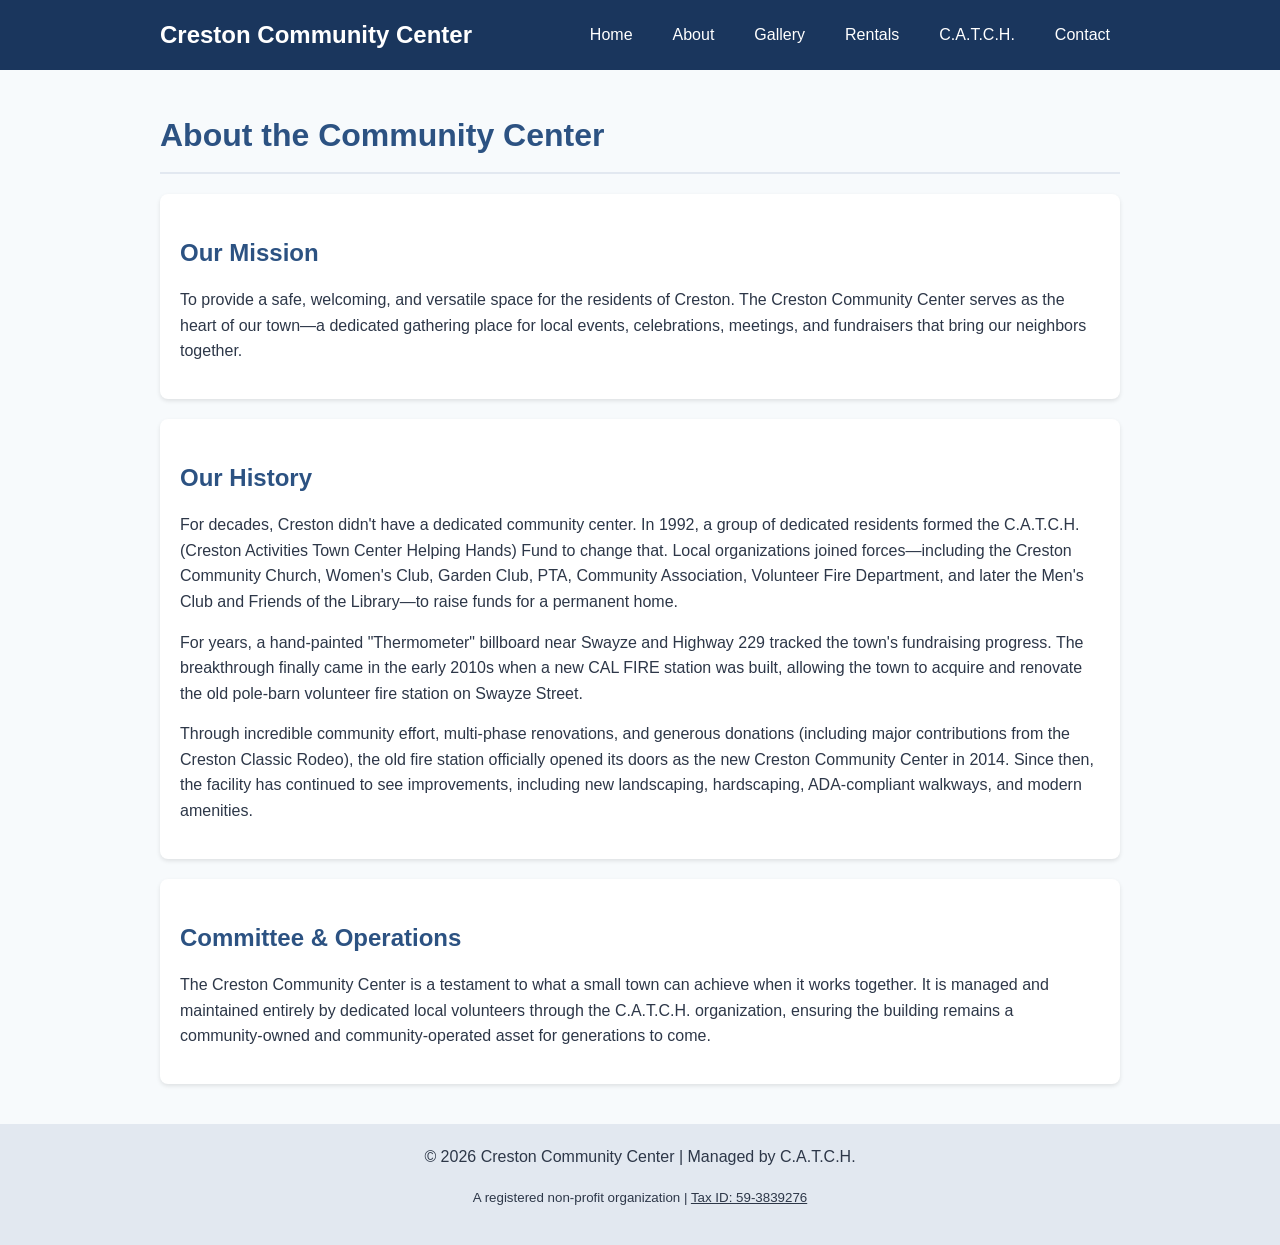
==== about.html @ 667bd277 "Upload website files" ====
<!DOCTYPE html>
<html lang="en">
<head>
    <meta charset="UTF-8">
    <meta name="viewport" content="width=device-width, initial-scale=1.0">
    <title>About Us | Creston Community Center</title>
    <link rel="stylesheet" href="css/style.css">
</head>
<body>
    <header>
        <nav>
            <a href="index.html" class="logo">Creston Community Center</a>
            <ul class="nav-links">
                <li><a href="index.html">Home</a></li>
                <li><a href="about.html">About</a></li>
                <li><a href="gallery.html">Gallery</a></li>
                <li><a href="rentals.html">Rentals</a></li>
                <li><a href="catch.html">C.A.T.C.H.</a></li>
                <li><a href="contact.html">Contact</a></li>
            </ul>
        </nav>
    </header>

    <main>
        <h1>About the Community Center</h1>
        
        <div class="card">
            <h2>Our Mission</h2>
            <p>To provide a safe, welcoming, and versatile space for the residents of Creston. The Creston Community Center serves as the heart of our town—a dedicated gathering place for local events, celebrations, meetings, and fundraisers that bring our neighbors together.</p>
        </div>

        <div class="card">
            <h2>Our History</h2>
            <p>For decades, Creston didn't have a dedicated community center. In 1992, a group of dedicated residents formed the C.A.T.C.H. (Creston Activities Town Center Helping Hands) Fund to change that. Local organizations joined forces—including the Creston Community Church, Women's Club, Garden Club, PTA, Community Association, Volunteer Fire Department, and later the Men's Club and Friends of the Library—to raise funds for a permanent home.</p>
            <p>For years, a hand-painted "Thermometer" billboard near Swayze and Highway 229 tracked the town's fundraising progress. The breakthrough finally came in the early 2010s when a new CAL FIRE station was built, allowing the town to acquire and renovate the old pole-barn volunteer fire station on Swayze Street.</p>
            <p>Through incredible community effort, multi-phase renovations, and generous donations (including major contributions from the Creston Classic Rodeo), the old fire station officially opened its doors as the new Creston Community Center in 2014. Since then, the facility has continued to see improvements, including new landscaping, hardscaping, ADA-compliant walkways, and modern amenities.</p>
        </div>

        <div class="card">
            <h2>Committee & Operations</h2>
            <p>The Creston Community Center is a testament to what a small town can achieve when it works together. It is managed and maintained entirely by dedicated local volunteers through the C.A.T.C.H. organization, ensuring the building remains a community-owned and community-operated asset for generations to come.</p>
        </div>
    </main>

    <footer>
        <p>&copy; 2026 Creston Community Center | Managed by C.A.T.C.H.</p>
        <p><small>A registered non-profit organization | <a href="https://www.guidestar.org/profile/59-3839276" target="_blank" rel="noopener noreferrer" style="color: inherit; text-decoration: underline;">Tax ID: 59-3839276</a></small></p>
    </footer>
</body>
</html>
---- css/style.css ----
/* Base Styles */
:root {
    --primary-color: #2c5282; /* A nice community blue */
    --secondary-color: #f7fafc;
    --text-color: #2d3748;
    --nav-bg: #1a365d;
}

* {
    box-sizing: border-box;
    margin: 0;
    padding: 0;
}

body {
    font-family: -apple-system, BlinkMacSystemFont, "Segoe UI", Roboto, Helvetica, Arial, sans-serif;
    line-height: 1.6;
    color: var(--text-color);
    background-color: var(--secondary-color);
}

/* Navigation */
header {
    background-color: var(--nav-bg);
    color: white;
    padding: 1rem 0;
}

nav {
    max-width: 1000px;
    margin: 0 auto;
    display: flex;
    justify-content: space-between;
    align-items: center;
    padding: 0 20px;
}

.logo {
    font-size: 1.5rem;
    font-weight: bold;
    color: white;
    text-decoration: none;
}

.nav-links {
    list-style: none;
    display: flex;
    gap: 20px;
}

.nav-links a {
    color: white;
    text-decoration: none;
    padding: 5px 10px;
    border-radius: 4px;
    transition: background-color 0.3s;
}

.nav-links a:hover {
    background-color: rgba(255,255,255,0.2);
}

/* Hero Section */
.hero {
    background-size: cover;
    background-position: center;
    height: 350px;
    display: flex;
    align-items: center;
    justify-content: center;
    color: white;
    text-align: center;
    margin-bottom: 30px;
    border-radius: 8px;
    position: relative;
    box-shadow: 0 4px 6px rgba(0,0,0,0.1);
}
.hero::before {
    content: "";
    position: absolute;
    top: 0; left: 0; right: 0; bottom: 0;
    background: rgba(0,0,0,0.4);
    border-radius: 8px;
}
.hero-content {
    position: relative;
    z-index: 1;
    padding: 0 20px;
}
.hero h1 {
    color: white;
    border: none;
    margin: 0;
    font-size: 2.5rem;
    text-shadow: 1px 1px 4px rgba(0,0,0,0.8);
}

/* Main Content */
main {
    max-width: 1000px;
    margin: 40px auto;
    padding: 0 20px;
    min-height: 60vh;
}

h1 {
    color: var(--primary-color);
    margin-bottom: 20px;
    border-bottom: 2px solid #e2e8f0;
    padding-bottom: 10px;
}

h2 {
    margin: 20px 0 15px;
    color: var(--primary-color);
}

p {
    margin-bottom: 15px;
}

/* Calendar Placeholder */
.calendar-container {
    background: white;
    padding: 20px;
    border: 1px dashed #cbd5e0;
    border-radius: 8px;
    text-align: center;
    margin: 30px 0;
    min-height: 400px;
    display: flex;
    align-items: center;
    justify-content: center;
}

/* Cards / Boxes */
.card {
    background: white;
    padding: 20px;
    border-radius: 8px;
    box-shadow: 0 2px 4px rgba(0,0,0,0.1);
    margin-bottom: 20px;
}

/* Organization Table */
.org-table {
    width: 100%;
    border-collapse: collapse;
    margin-top: 15px;
}
.org-table td {
    padding: 15px;
    border-bottom: 1px solid #e2e8f0;
    vertical-align: top;
}
.org-table tr:last-child td {
    border-bottom: none;
}
.org-logo {
    width: 120px;
    text-align: center;
}
.org-logo img {
    max-width: 100px;
    max-height: 100px;
    object-fit: contain;
    border-radius: 4px;
}
.org-info p {
    margin: 5px 0 0 0;
    font-size: 0.95rem;
    color: #4a5568;
}

/* Images */
.img-responsive {
    max-width: 100%;
    height: auto;
    border-radius: 8px;
    margin-bottom: 15px;
}

.gallery {
    display: grid;
    grid-template-columns: repeat(auto-fit, minmax(300px, 1fr));
    gap: 20px;
    margin-top: 20px;
}

/* Footer */
footer {
    text-align: center;
    padding: 20px;
    background-color: #e2e8f0;
    margin-top: 40px;
}
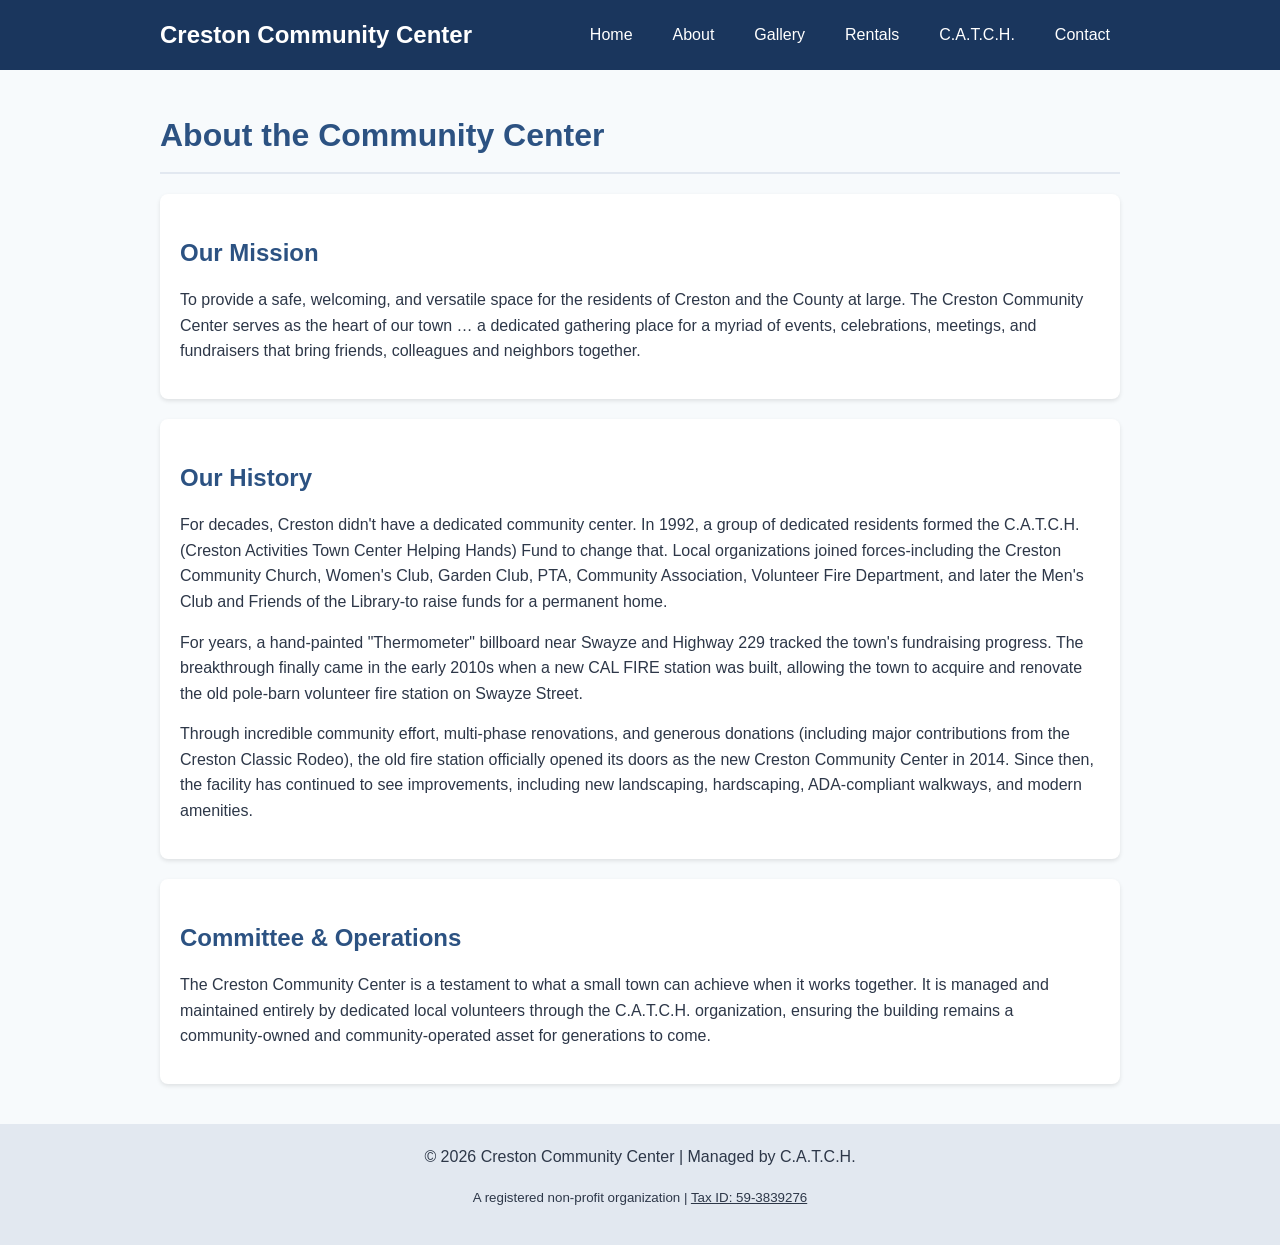
==== commit 85266bdf: "Update mission statement on About page" ====
--- a/about.html
+++ b/about.html
@@ -23,15 +23,15 @@
 
     <main>
         <h1>About the Community Center</h1>
-        
+
         <div class="card">
             <h2>Our Mission</h2>
-            <p>To provide a safe, welcoming, and versatile space for the residents of Creston. The Creston Community Center serves as the heart of our town—a dedicated gathering place for local events, celebrations, meetings, and fundraisers that bring our neighbors together.</p>
+            <p>To provide a safe, welcoming, and versatile space for the residents of Creston and the County at large. The Creston Community Center serves as the heart of our town … a dedicated gathering place for a myriad of events, celebrations, meetings, and fundraisers that bring friends, colleagues and neighbors together.</p>
         </div>
 
         <div class="card">
             <h2>Our History</h2>
-            <p>For decades, Creston didn't have a dedicated community center. In 1992, a group of dedicated residents formed the C.A.T.C.H. (Creston Activities Town Center Helping Hands) Fund to change that. Local organizations joined forces—including the Creston Community Church, Women's Club, Garden Club, PTA, Community Association, Volunteer Fire Department, and later the Men's Club and Friends of the Library—to raise funds for a permanent home.</p>
+            <p>For decades, Creston didn't have a dedicated community center. In 1992, a group of dedicated residents formed the C.A.T.C.H. (Creston Activities Town Center Helping Hands) Fund to change that. Local organizations joined forces-including the Creston Community Church, Women's Club, Garden Club, PTA, Community Association, Volunteer Fire Department, and later the Men's Club and Friends of the Library-to raise funds for a permanent home.</p>
             <p>For years, a hand-painted "Thermometer" billboard near Swayze and Highway 229 tracked the town's fundraising progress. The breakthrough finally came in the early 2010s when a new CAL FIRE station was built, allowing the town to acquire and renovate the old pole-barn volunteer fire station on Swayze Street.</p>
             <p>Through incredible community effort, multi-phase renovations, and generous donations (including major contributions from the Creston Classic Rodeo), the old fire station officially opened its doors as the new Creston Community Center in 2014. Since then, the facility has continued to see improvements, including new landscaping, hardscaping, ADA-compliant walkways, and modern amenities.</p>
         </div>
--- a/css/style.css
+++ b/css/style.css
@@ -194,3 +194,53 @@
     background-color: #e2e8f0;
     margin-top: 40px;
 }
+
+/* Mobile Responsive */
+@media (max-width: 768px) {
+    nav {
+        flex-direction: column;
+        gap: 15px;
+        padding: 10px 20px;
+    }
+    .nav-links {
+        flex-wrap: wrap;
+        justify-content: center;
+        gap: 10px;
+    }
+}
+
+/* Lightbox Styles */
+.gallery img {
+    cursor: pointer;
+    transition: transform 0.2s ease-in-out;
+}
+
+.gallery img:hover {
+    transform: scale(1.03);
+}
+
+#lightbox {
+    display: none;
+    position: fixed;
+    z-index: 9999;
+    top: 0;
+    left: 0;
+    width: 100%;
+    height: 100%;
+    background-color: rgba(0, 0, 0, 0.85);
+    justify-content: center;
+    align-items: center;
+    cursor: pointer;
+}
+
+#lightbox.active {
+    display: flex;
+}
+
+#lightbox img {
+    max-width: 90vw;
+    max-height: 90vh;
+    border-radius: 4px;
+    box-shadow: 0 0 20px rgba(0,0,0,0.5);
+    cursor: auto;
+}
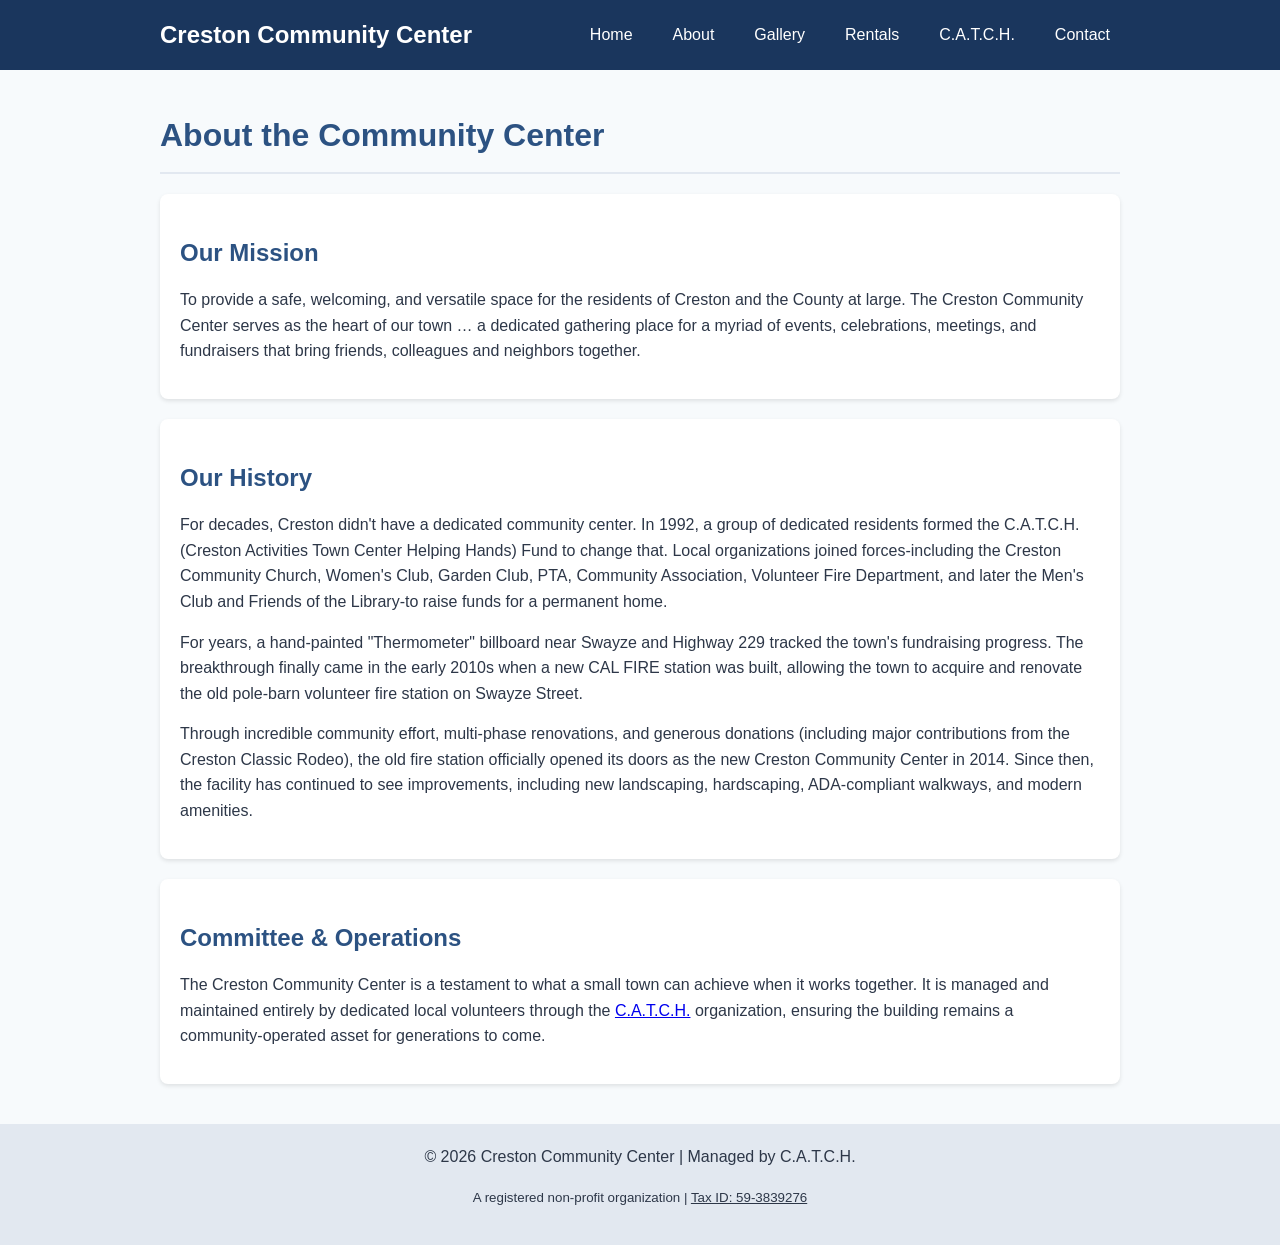
==== commit eba52739: "Update Committee & Operations copy and link CATCH" ====
--- a/about.html
+++ b/about.html
@@ -38,7 +38,7 @@
 
         <div class="card">
             <h2>Committee & Operations</h2>
-            <p>The Creston Community Center is a testament to what a small town can achieve when it works together. It is managed and maintained entirely by dedicated local volunteers through the C.A.T.C.H. organization, ensuring the building remains a community-owned and community-operated asset for generations to come.</p>
+            <p>The Creston Community Center is a testament to what a small town can achieve when it works together. It is managed and maintained entirely by dedicated local volunteers through the <a href="catch.html">C.A.T.C.H.</a> organization, ensuring the building remains a community-operated asset for generations to come.</p>
         </div>
     </main>
 
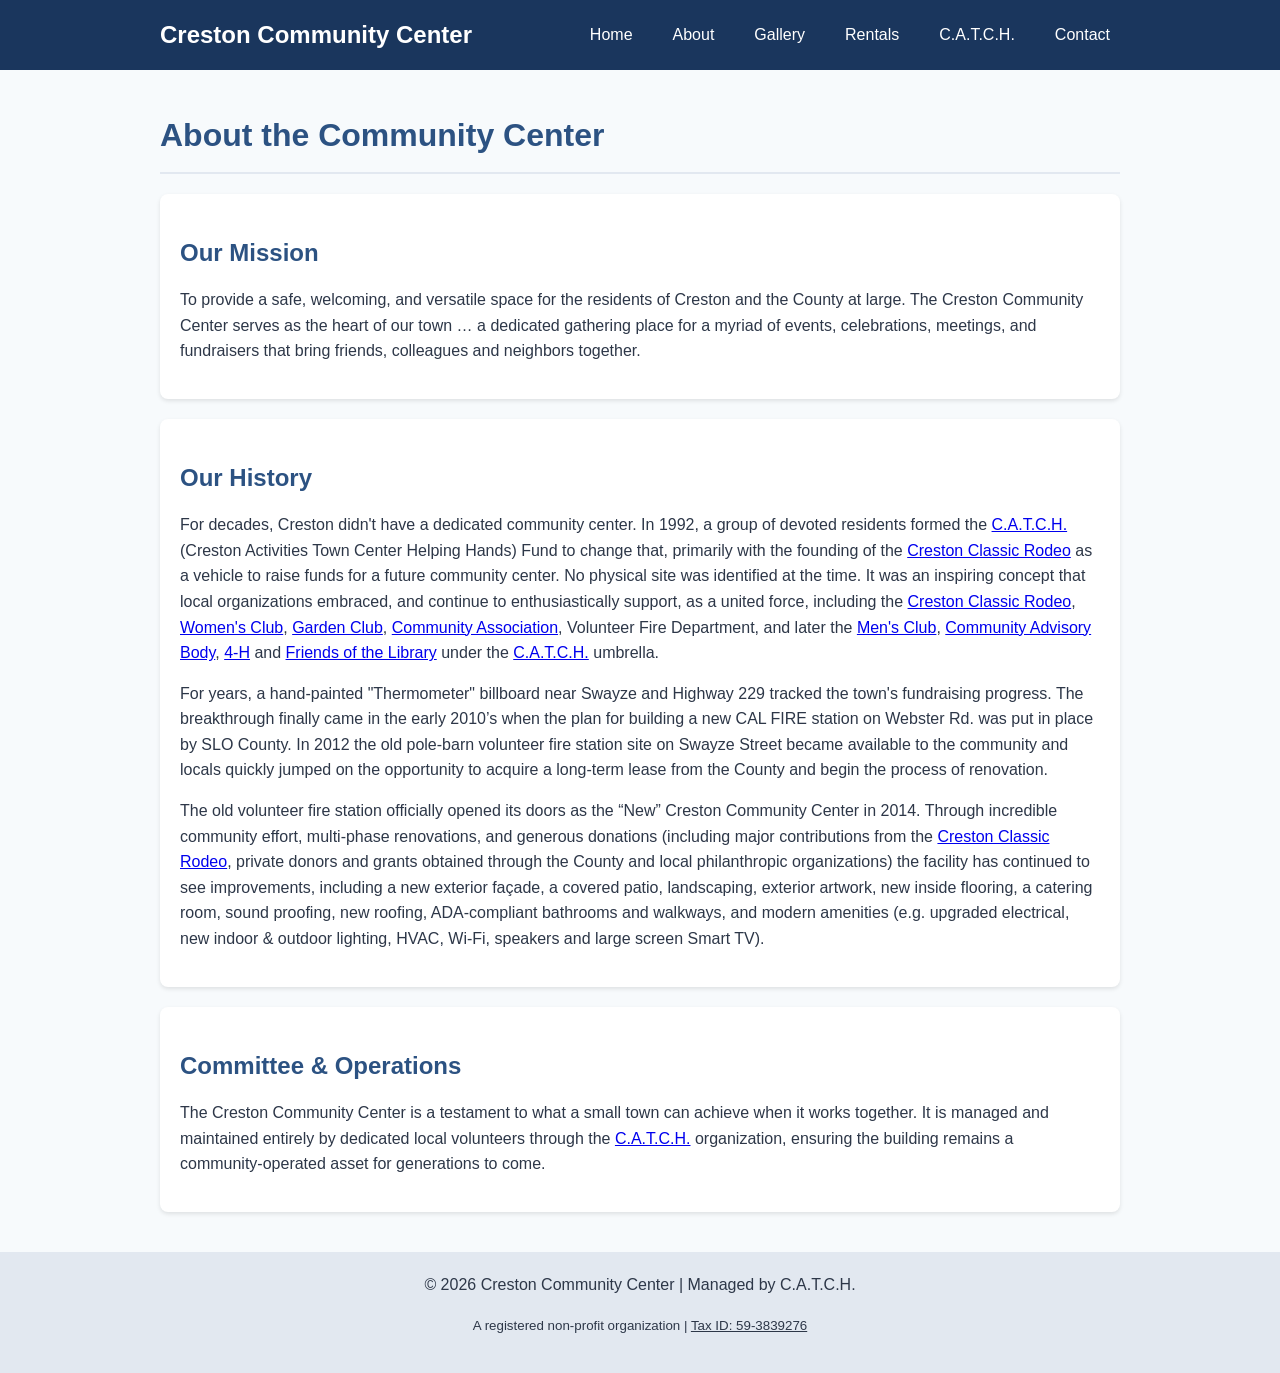
==== commit c8baf44b: "Update Our History copy and add external links to club websites/pages" ====
--- a/about.html
+++ b/about.html
@@ -31,9 +31,9 @@
 
         <div class="card">
             <h2>Our History</h2>
-            <p>For decades, Creston didn't have a dedicated community center. In 1992, a group of dedicated residents formed the C.A.T.C.H. (Creston Activities Town Center Helping Hands) Fund to change that. Local organizations joined forces-including the Creston Community Church, Women's Club, Garden Club, PTA, Community Association, Volunteer Fire Department, and later the Men's Club and Friends of the Library-to raise funds for a permanent home.</p>
-            <p>For years, a hand-painted "Thermometer" billboard near Swayze and Highway 229 tracked the town's fundraising progress. The breakthrough finally came in the early 2010s when a new CAL FIRE station was built, allowing the town to acquire and renovate the old pole-barn volunteer fire station on Swayze Street.</p>
-            <p>Through incredible community effort, multi-phase renovations, and generous donations (including major contributions from the Creston Classic Rodeo), the old fire station officially opened its doors as the new Creston Community Center in 2014. Since then, the facility has continued to see improvements, including new landscaping, hardscaping, ADA-compliant walkways, and modern amenities.</p>
+            <p>For decades, Creston didn't have a dedicated community center. In 1992, a group of devoted residents formed the <a href="catch.html">C.A.T.C.H.</a> (Creston Activities Town Center Helping Hands) Fund to change that, primarily with the founding of the <a href="https://www.crestonclassicrodeo.org/" target="_blank" rel="noopener noreferrer">Creston Classic Rodeo</a> as a vehicle to raise funds for a future community center. No physical site was identified at the time. It was an inspiring concept that local organizations embraced, and continue to enthusiastically support, as a united force, including the <a href="https://www.crestonclassicrodeo.org/" target="_blank" rel="noopener noreferrer">Creston Classic Rodeo</a>, <a href="https://www.crestonwomensclub.com/" target="_blank" rel="noopener noreferrer">Women's Club</a>, <a href="https://www.facebook.com/crestoncagardenclub/" target="_blank" rel="noopener noreferrer">Garden Club</a>, <a href="https://www.facebook.com/CCACrestonPoolFund" target="_blank" rel="noopener noreferrer">Community Association</a>, Volunteer Fire Department, and later the <a href="https://www.crestonmensclub.org/" target="_blank" rel="noopener noreferrer">Men's Club</a>, <a href="https://www.crestonadvisorybody.com/" target="_blank" rel="noopener noreferrer">Community Advisory Body</a>, <a href="http://www.creston4-h.org/" target="_blank" rel="noopener noreferrer">4-H</a> and <a href="https://www.facebook.com/FriendsofCrestonCALibrary/" target="_blank" rel="noopener noreferrer">Friends of the Library</a> under the <a href="catch.html">C.A.T.C.H.</a> umbrella.</p>
+            <p>For years, a hand-painted "Thermometer" billboard near Swayze and Highway 229 tracked the town's fundraising progress. The breakthrough finally came in the early 2010’s when the plan for building a new CAL FIRE station on Webster Rd. was put in place by SLO County. In 2012 the old pole-barn volunteer fire station site on Swayze Street became available to the community and locals quickly jumped on the opportunity to acquire a long-term lease from the County and begin the process of renovation.</p>
+            <p>The old volunteer fire station officially opened its doors as the “New” Creston Community Center in 2014. Through incredible community effort, multi-phase renovations, and generous donations (including major contributions from the <a href="https://www.crestonclassicrodeo.org/" target="_blank" rel="noopener noreferrer">Creston Classic Rodeo</a>, private donors and grants obtained through the County and local philanthropic organizations) the facility has continued to see improvements, including a new exterior façade, a covered patio, landscaping, exterior artwork, new inside flooring, a catering room, sound proofing, new roofing, ADA-compliant bathrooms and walkways, and modern amenities (e.g. upgraded electrical, new indoor & outdoor lighting, HVAC, Wi-Fi, speakers and large screen Smart TV).</p>
         </div>
 
         <div class="card">
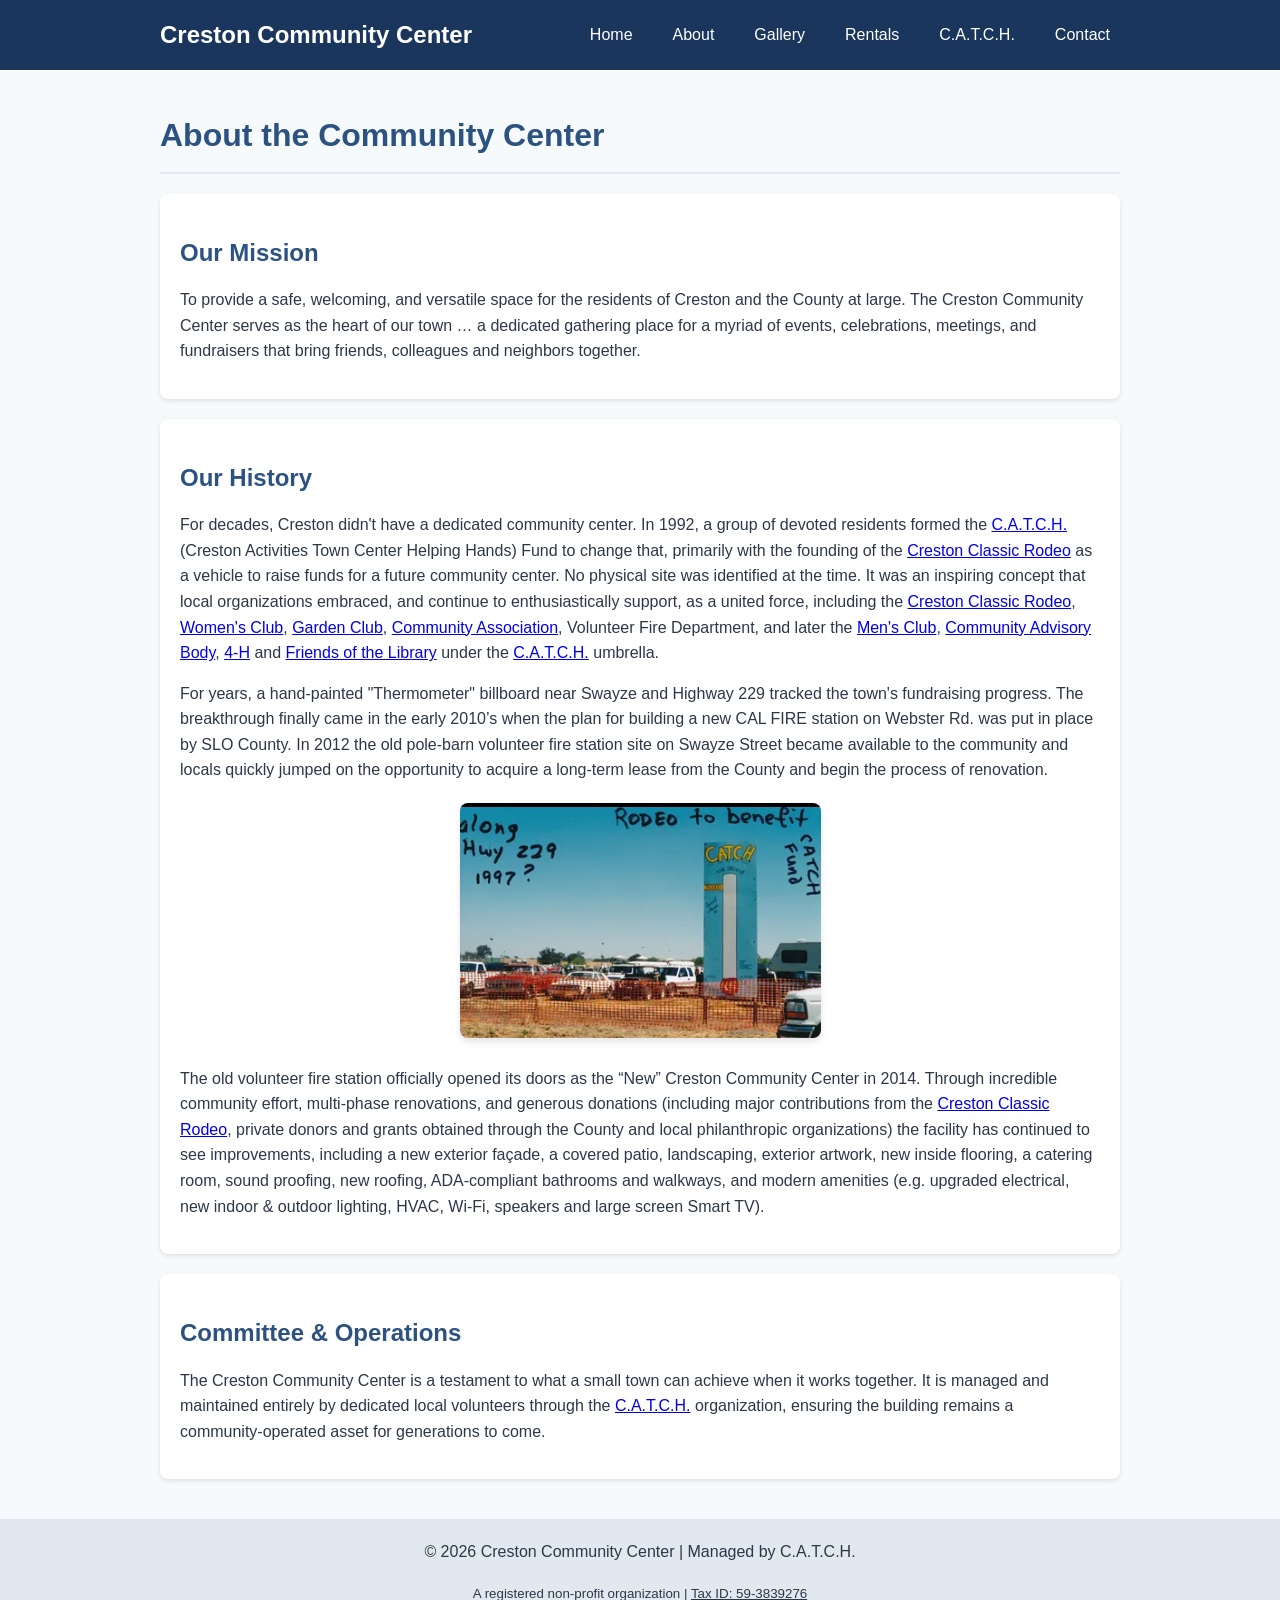
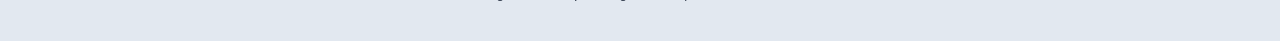
==== commit 231be79a: "Add thermometer picture to About page history section" ====
--- a/about.html
+++ b/about.html
@@ -33,6 +33,9 @@
             <h2>Our History</h2>
             <p>For decades, Creston didn't have a dedicated community center. In 1992, a group of devoted residents formed the <a href="catch.html">C.A.T.C.H.</a> (Creston Activities Town Center Helping Hands) Fund to change that, primarily with the founding of the <a href="https://www.crestonclassicrodeo.org/" target="_blank" rel="noopener noreferrer">Creston Classic Rodeo</a> as a vehicle to raise funds for a future community center. No physical site was identified at the time. It was an inspiring concept that local organizations embraced, and continue to enthusiastically support, as a united force, including the <a href="https://www.crestonclassicrodeo.org/" target="_blank" rel="noopener noreferrer">Creston Classic Rodeo</a>, <a href="https://www.crestonwomensclub.com/" target="_blank" rel="noopener noreferrer">Women's Club</a>, <a href="https://www.facebook.com/crestoncagardenclub/" target="_blank" rel="noopener noreferrer">Garden Club</a>, <a href="https://www.facebook.com/CCACrestonPoolFund" target="_blank" rel="noopener noreferrer">Community Association</a>, Volunteer Fire Department, and later the <a href="https://www.crestonmensclub.org/" target="_blank" rel="noopener noreferrer">Men's Club</a>, <a href="https://www.crestonadvisorybody.com/" target="_blank" rel="noopener noreferrer">Community Advisory Body</a>, <a href="http://www.creston4-h.org/" target="_blank" rel="noopener noreferrer">4-H</a> and <a href="https://www.facebook.com/FriendsofCrestonCALibrary/" target="_blank" rel="noopener noreferrer">Friends of the Library</a> under the <a href="catch.html">C.A.T.C.H.</a> umbrella.</p>
             <p>For years, a hand-painted "Thermometer" billboard near Swayze and Highway 229 tracked the town's fundraising progress. The breakthrough finally came in the early 2010’s when the plan for building a new CAL FIRE station on Webster Rd. was put in place by SLO County. In 2012 the old pole-barn volunteer fire station site on Swayze Street became available to the community and locals quickly jumped on the opportunity to acquire a long-term lease from the County and begin the process of renovation.</p>
+            <div style="text-align: center; margin: 20px 0;">
+                <img src="images/thermometer.png" alt="Hand-painted Thermometer billboard tracking fundraising progress" style="max-width: 100%; height: auto; border-radius: 8px; box-shadow: 0 4px 6px rgba(0,0,0,0.1);">
+            </div>
             <p>The old volunteer fire station officially opened its doors as the “New” Creston Community Center in 2014. Through incredible community effort, multi-phase renovations, and generous donations (including major contributions from the <a href="https://www.crestonclassicrodeo.org/" target="_blank" rel="noopener noreferrer">Creston Classic Rodeo</a>, private donors and grants obtained through the County and local philanthropic organizations) the facility has continued to see improvements, including a new exterior façade, a covered patio, landscaping, exterior artwork, new inside flooring, a catering room, sound proofing, new roofing, ADA-compliant bathrooms and walkways, and modern amenities (e.g. upgraded electrical, new indoor & outdoor lighting, HVAC, Wi-Fi, speakers and large screen Smart TV).</p>
         </div>
 
